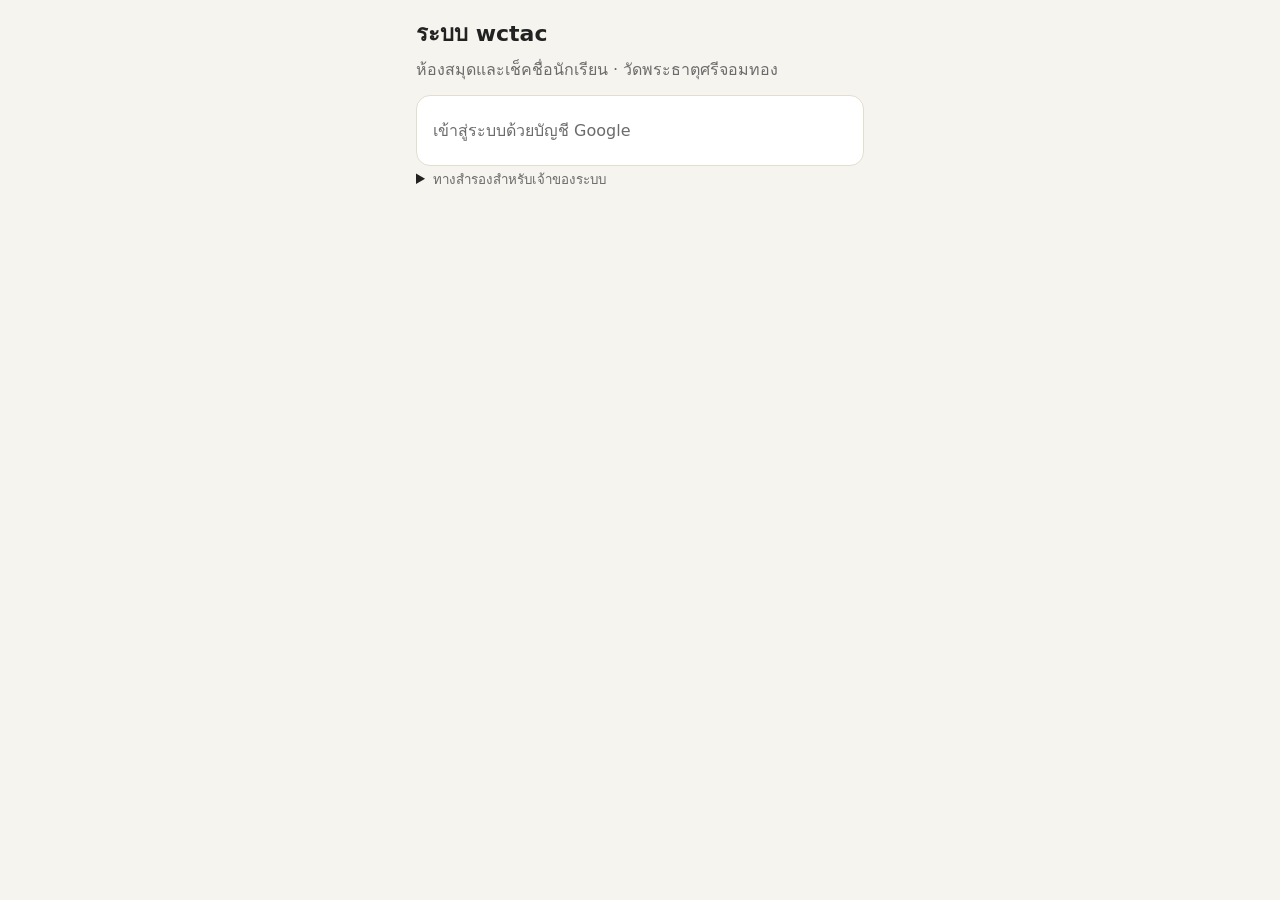
==== index.html @ a871ba75 "users page: manage staff (owner only) Co-Authored-By: Claude Sonnet 5.5 <noreply@anthropic.com>" ====
<!doctype html>
<html lang="th">
<head>
<meta charset="utf-8">
<meta name="viewport" content="width=device-width,initial-scale=1">
<title>wctac</title>
<link rel="stylesheet" href="app.css?v=l1c">
</head>
<body>
<main style="max-width:480px">
  <h1>ระบบ wctac</h1>
  <p>ห้องสมุดและเช็คชื่อนักเรียน · วัดพระธาตุศรีจอมทอง</p>
  <div id="lineWarn" class="card err" style="display:none">
    เปิดจากแอป LINE อยู่ การเข้าสู่ระบบด้วย Google อาจใช้ไม่ได้<br>
    กรุณากดเมนู ⋮ แล้วเลือก <b>เปิดด้วยเบราว์เซอร์</b> (Chrome / Safari)
  </div>
  <div id="box" class="card"></div>
  <details id="alt"><summary><small>ทางสำรองสำหรับเจ้าของระบบ</small></summary>
    <div class="card"><input id="code" type="password" placeholder="รหัสสำรอง"><div style="height:8px"></div><button id="bCode">เข้าด้วยรหัส</button></div>
  </details>
  <p style="margin-top:24px"><small id="ver"></small></p>
</main>
<script src="config.js"></script>
<script src="common.js?v=l1c"></script>
<script src="https://accounts.google.com/gsi/client" async defer></script>
<script>
(function(){
  var C=window.WCTAC, box=document.getElementById('box'), esc=W.esc;
  if(/Line\//i.test(navigator.userAgent)) document.getElementById('lineWarn').style.display='block';
  function showUser(u){
    var canReg=(u.role==='owner'||u.role==='librarian'||u.role==='teacher');
    box.innerHTML='<b class="ok">เข้าสู่ระบบแล้ว ✓</b><p>'+esc(u.name)+' · '+esc(u.email)+'<br>บทบาท: '+esc(W.ROLE[u.role]||u.role)+'</p>'+
      '<div class="menu">'+
      '<a href="people.html" class="'+(canReg?'':'off')+'"><b>ทะเบียนบุคคล</b><br><small>นักเรียน ครู ชั้นเรียน บัตร QR</small></a>'+
      '<a href="library.html" class="'+((u.role==='owner'||u.role==='librarian')?'':'off')+'"><b>จัดการหนังสือ</b><br><small>ทะเบียนหนังสือ นำเข้า Excel ป้าย QR</small></a>'+
      (u.role==='owner'?'<a href="users.html"><b>จัดการผู้ใช้</b><br><small>เพิ่ม/ปิดสิทธิ์ผู้ดูแล ครู</small></a>':'')+
      '<a href="search.html"><b>ค้นหาหนังสือ</b><br><small>ดูว่ามีเล่มไหน ว่างหรือไม่</small></a>'+
      '<a class="off"><b>เช็คชื่อ</b><br><small>เร็ว ๆ นี้</small></a></div>'+
      '<p style="margin-top:14px"><button id="bOut">ออกจากระบบ</button></p>';
    document.getElementById('bOut').onclick=W.logout;
    document.getElementById('alt').style.display='none';
  }
  function handle(r){
    if(r.denied){box.innerHTML='<b class="err">บัญชีนี้ยังไม่ได้รับอนุญาต</b><p>'+esc(r.email)+'</p><p>กรุณาแจ้งเจ้าของระบบให้เพิ่มอีเมลนี้ในรายชื่อ</p><button id="bBack">กลับ</button>';document.getElementById('bBack').onclick=showLogin;return}
    W.setToken(r.token);showUser(r.user);
  }
  function showLogin(){
    box.innerHTML='<p>เข้าสู่ระบบด้วยบัญชี Google</p><div id="gbtn"></div><p id="msg" class="err"></p>';
    var n=0,t=setInterval(function(){
      if(window.google&&google.accounts&&google.accounts.id){clearInterval(t);
        google.accounts.id.initialize({client_id:C.CLIENT_ID,callback:function(resp){
          document.getElementById('msg').textContent='กำลังตรวจสอบ...';
          W.raw('login',[resp.credential]).then(handle,function(e){document.getElementById('msg').textContent=e.message});
        }});
        google.accounts.id.renderButton(document.getElementById('gbtn'),{theme:'outline',size:'large',text:'signin_with',locale:'th'});
      } else if(++n>100){clearInterval(t);document.getElementById('msg').textContent='โหลดระบบ Google ไม่สำเร็จ ตรวจสอบอินเทอร์เน็ตแล้วรีเฟรช'}
    },100);
  }
  document.getElementById('bCode').onclick=function(){
    W.raw('loginCode',[document.getElementById('code').value]).then(handle,function(e){alert(e.message)});
  };
  W.raw('getVersion').then(function(v){document.getElementById('ver').textContent='เวอร์ชันระบบ '+v},function(){});
  if(W.token()){box.textContent='กำลังตรวจสอบ...';W.raw('me',[W.token()]).then(showUser,function(){W.setToken(null);showLogin()})}
  else showLogin();
})();
</script>
</body>
</html>
---- app.css ----
:root{--bg:#f6f4ef;--card:#fff;--ink:#222;--mut:#6b6b6b;--acc:#8a5a00;--bd:#e3ddd0;--err:#b3261e;--ok:#2e7d32}
@media(prefers-color-scheme:dark){:root{--bg:#1c1b19;--card:#27251f;--ink:#eee;--mut:#a9a49a;--acc:#e0b04a;--bd:#3a372f;--err:#ff8a80;--ok:#81c784}}
*{box-sizing:border-box}body{margin:0;background:var(--bg);color:var(--ink);font:16px/1.6 system-ui,"Noto Sans Thai",sans-serif}
main{max-width:860px;margin:0 auto;padding:16px}
.card{background:var(--card);border:1px solid var(--bd);border-radius:14px;padding:16px;margin-top:12px}
h1{font-size:22px;margin:0}h2{font-size:18px;margin:0 0 8px}p{margin:6px 0;color:var(--mut)}
button,.btn{font:inherit;padding:8px 14px;border-radius:10px;border:1px solid var(--bd);background:var(--card);color:var(--ink);cursor:pointer;text-decoration:none;display:inline-block}
button.p{background:var(--acc);color:#fff;border-color:var(--acc)}button.d{color:var(--err)}button:disabled{opacity:.5}
input,select,textarea{font:inherit;padding:8px 10px;border-radius:10px;border:1px solid var(--bd);background:var(--bg);color:var(--ink);width:100%}
label{display:block;margin-top:10px;color:var(--mut);font-size:14px}
.bar{display:flex;gap:8px;flex-wrap:wrap;align-items:center}.sp{flex:1}
.err{color:var(--err)}.ok{color:var(--ok)}small{color:var(--mut)}
.chips{display:flex;gap:6px;flex-wrap:wrap;margin:10px 0}
.chip{padding:4px 12px;border-radius:99px;border:1px solid var(--bd);cursor:pointer;background:var(--card);font-size:14px}
.chip.on{background:var(--acc);color:#fff;border-color:var(--acc)}
.row{display:flex;gap:10px;align-items:center;padding:8px 4px;border-bottom:1px solid var(--bd)}.row:last-child{border:0}
.row .n{flex:1;min-width:0}.row .n b{display:block;overflow:hidden;text-overflow:ellipsis}
.tag{font-size:12px;padding:1px 8px;border-radius:99px;border:1px solid var(--bd);color:var(--mut);white-space:nowrap}
.menu{display:grid;grid-template-columns:repeat(auto-fit,minmax(200px,1fr));gap:12px;margin-top:12px}
.menu a{display:block;padding:18px;border:1px solid var(--bd);border-radius:14px;background:var(--card);color:var(--ink);text-decoration:none}
.menu a.off{opacity:.45;pointer-events:none}
dialog{border:1px solid var(--bd);border-radius:14px;background:var(--card);color:var(--ink);width:min(560px,94vw);max-height:90vh;padding:18px}
dialog::backdrop{background:rgba(0,0,0,.45)}
.g2{display:grid;grid-template-columns:1fr 1fr;gap:10px}
@media(max-width:520px){.g2{grid-template-columns:1fr}}
a{color:var(--acc)}a.btn{color:var(--ink)}a.btn.p{color:#fff}
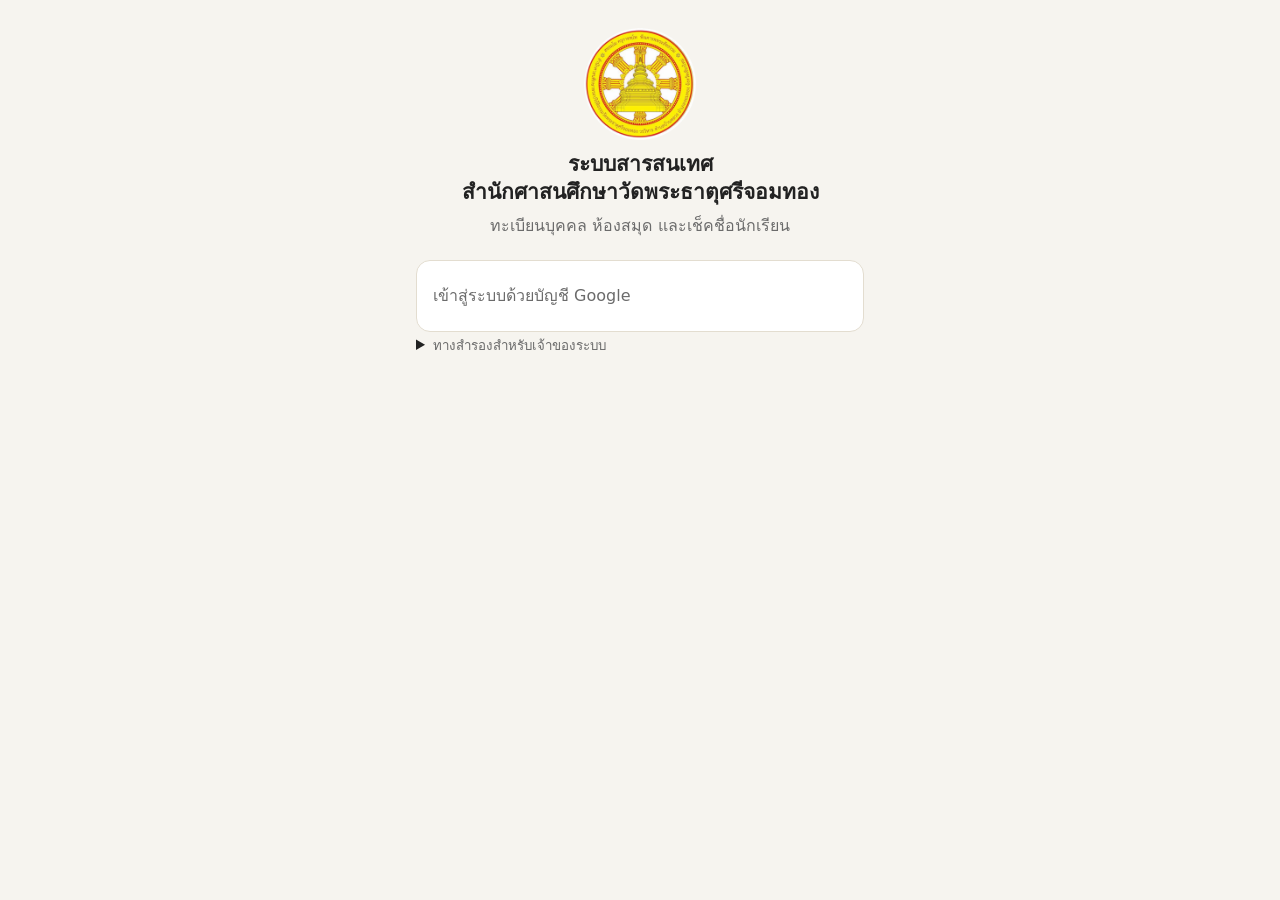
==== commit dd37859f: "rebrand: system name, logo, header band, icons, print headers Co-Authored-By: Claude Sonnet 5.5 <nor" ====
--- a/index.html
+++ b/index.html
@@ -3,13 +3,14 @@
 <head>
 <meta charset="utf-8">
 <meta name="viewport" content="width=device-width,initial-scale=1">
-<title>wctac</title>
-<link rel="stylesheet" href="app.css?v=l1c">
+<title>ระบบสารสนเทศสำนักศาสนศึกษาวัดพระธาตุศรีจอมทอง</title>
+<link rel="icon" type="image/png" href="img/favicon.png">
+<link rel="apple-touch-icon" href="img/apple-touch-icon.png">
+<link rel="stylesheet" href="app.css?v=b1">
 </head>
 <body>
 <main style="max-width:480px">
-  <h1>ระบบ wctac</h1>
-  <p>ห้องสมุดและเช็คชื่อนักเรียน · วัดพระธาตุศรีจอมทอง</p>
+  <div class="hero"><img src="img/logo.png" alt="ตราสำนักศาสนศึกษาวัดพระธาตุศรีจอมทอง" width="112" height="112"><h1>ระบบสารสนเทศ<br>สำนักศาสนศึกษาวัดพระธาตุศรีจอมทอง</h1><p>ทะเบียนบุคคล ห้องสมุด และเช็คชื่อนักเรียน</p></div>
   <div id="lineWarn" class="card err" style="display:none">
     เปิดจากแอป LINE อยู่ การเข้าสู่ระบบด้วย Google อาจใช้ไม่ได้<br>
     กรุณากดเมนู ⋮ แล้วเลือก <b>เปิดด้วยเบราว์เซอร์</b> (Chrome / Safari)
@@ -21,21 +22,22 @@
   <p style="margin-top:24px"><small id="ver"></small></p>
 </main>
 <script src="config.js"></script>
-<script src="common.js?v=l1c"></script>
+<script src="common.js?v=b1"></script>
 <script src="https://accounts.google.com/gsi/client" async defer></script>
 <script>
 (function(){
   var C=window.WCTAC, box=document.getElementById('box'), esc=W.esc;
   if(/Line\//i.test(navigator.userAgent)) document.getElementById('lineWarn').style.display='block';
   function showUser(u){
-    var canReg=(u.role==='owner'||u.role==='librarian'||u.role==='teacher');
+    var canReg=(u.role==='owner'||u.role==='librarian'||u.role==='teacher'||u.role==='assistant');
     box.innerHTML='<b class="ok">เข้าสู่ระบบแล้ว ✓</b><p>'+esc(u.name)+' · '+esc(u.email)+'<br>บทบาท: '+esc(W.ROLE[u.role]||u.role)+'</p>'+
       '<div class="menu">'+
       '<a href="people.html" class="'+(canReg?'':'off')+'"><b>ทะเบียนบุคคล</b><br><small>นักเรียน ครู ชั้นเรียน บัตร QR</small></a>'+
       '<a href="library.html" class="'+((u.role==='owner'||u.role==='librarian')?'':'off')+'"><b>จัดการหนังสือ</b><br><small>ทะเบียนหนังสือ นำเข้า Excel ป้าย QR</small></a>'+
       (u.role==='owner'?'<a href="users.html"><b>จัดการผู้ใช้</b><br><small>เพิ่ม/ปิดสิทธิ์ผู้ดูแล ครู</small></a>':'')+
       '<a href="search.html"><b>ค้นหาหนังสือ</b><br><small>ดูว่ามีเล่มไหน ว่างหรือไม่</small></a>'+
-      '<a class="off"><b>เช็คชื่อ</b><br><small>เร็ว ๆ นี้</small></a></div>'+
+      '<a href="attend.html" class="'+(canReg?'':'off')+'"><b>เช็คชื่อ</b><br><small>เช็คชื่อเข้าเรียนรายชั้น</small></a>'+
+      '<a href="attend-report.html" class="'+(canReg?'':'off')+'"><b>รายงานเช็คชื่อ</b><br><small>รายเดือน พิมพ์ / Excel</small></a></div>'+
       '<p style="margin-top:14px"><button id="bOut">ออกจากระบบ</button></p>';
     document.getElementById('bOut').onclick=W.logout;
     document.getElementById('alt').style.display='none';
--- a/app.css
+++ b/app.css
@@ -1,5 +1,5 @@
-:root{--bg:#f6f4ef;--card:#fff;--ink:#222;--mut:#6b6b6b;--acc:#8a5a00;--bd:#e3ddd0;--err:#b3261e;--ok:#2e7d32}
-@media(prefers-color-scheme:dark){:root{--bg:#1c1b19;--card:#27251f;--ink:#eee;--mut:#a9a49a;--acc:#e0b04a;--bd:#3a372f;--err:#ff8a80;--ok:#81c784}}
+:root{--bg:#f6f4ef;--card:#fff;--ink:#222;--mut:#6b6b6b;--acc:#8a5a00;--bd:#e3ddd0;--err:#b3261e;--ok:#2e7d32;--gold:#c99a00;--band:#fff6d6}
+@media(prefers-color-scheme:dark){:root{--bg:#1c1b19;--card:#27251f;--ink:#eee;--mut:#a9a49a;--acc:#e0b04a;--bd:#3a372f;--err:#ff8a80;--ok:#81c784;--gold:#e8b800;--band:#33290f}}
 *{box-sizing:border-box}body{margin:0;background:var(--bg);color:var(--ink);font:16px/1.6 system-ui,"Noto Sans Thai",sans-serif}
 main{max-width:860px;margin:0 auto;padding:16px}
 .card{background:var(--card);border:1px solid var(--bd);border-radius:14px;padding:16px;margin-top:12px}
@@ -24,3 +24,22 @@
 .g2{display:grid;grid-template-columns:1fr 1fr;gap:10px}
 @media(max-width:520px){.g2{grid-template-columns:1fr}}
 a{color:var(--acc)}a.btn{color:var(--ink)}a.btn.p{color:#fff}
+.seg{display:flex;gap:6px}.seg button{flex:1;padding:10px 0;font-size:15px;min-width:0}
+.seg button.on-P{background:#2e7d32;color:#fff;border-color:#2e7d32}.seg button.on-L{background:#ef8f00;color:#fff;border-color:#ef8f00}
+.seg button.on-E{background:#1565c0;color:#fff;border-color:#1565c0}.seg button.on-A{background:#c62828;color:#fff;border-color:#c62828}
+.stu{padding:10px 0;border-bottom:1px solid var(--bd)}.stu:last-child{border:0}.stu .nm{font-weight:600;margin-bottom:6px}
+.stu input.nt{margin-top:6px;padding:6px 10px}
+.sticky{position:sticky;bottom:0;background:var(--bg);padding:10px 0;border-top:1px solid var(--bd);margin-top:8px;z-index:5}
+.tabs{display:flex;gap:6px;margin-top:10px}.tabs button{flex:1}.tabs button.on{background:var(--acc);color:#fff;border-color:var(--acc)}
+.cnts{display:flex;gap:10px;flex-wrap:wrap;font-size:14px;margin:8px 0}
+.gridwrap{overflow:auto;max-height:70vh;border:1px solid var(--bd);border-radius:10px}
+table.g{border-collapse:collapse;font-size:14px;width:100%}table.g th,table.g td{border:1px solid var(--bd);padding:4px 6px;text-align:center;white-space:nowrap}
+table.g th:first-child,table.g td:first-child{text-align:left;position:sticky;left:0;background:var(--card)}
+table.g th{background:var(--bg);position:sticky;top:0}.c-A{color:#c62828;font-weight:700}.c-E{color:#1565c0;font-weight:700}.c-L{color:#ef8f00;font-weight:700}
+@media print{.noprint{display:none!important}.gridwrap{max-height:none;overflow:visible;border:0}table.g{font-size:10pt}@page{size:A4 landscape;margin:10mm}}
+
+.hero{text-align:center;padding:12px 0 4px}.hero img{display:block;margin:0 auto 10px;width:112px;height:112px}.hero h1{font-size:21px;line-height:1.35;text-wrap:balance}
+.band{display:flex;align-items:center;gap:10px;padding:8px 16px;padding-top:calc(8px + env(safe-area-inset-top,0px));background:var(--band);border-bottom:3px solid var(--gold)}
+.band img{width:38px;height:38px;flex:none}.band .t1{font-weight:700;line-height:1.25}.band .t2{font-size:12px;color:var(--mut);line-height:1.3}
+.orgline{display:flex;gap:10px;align-items:center;border-bottom:2px solid #c99a00;padding-bottom:8px;margin-bottom:10px;color:#000}.orgline img{width:44px;height:44px}.orgline small{color:#444;display:block}
+
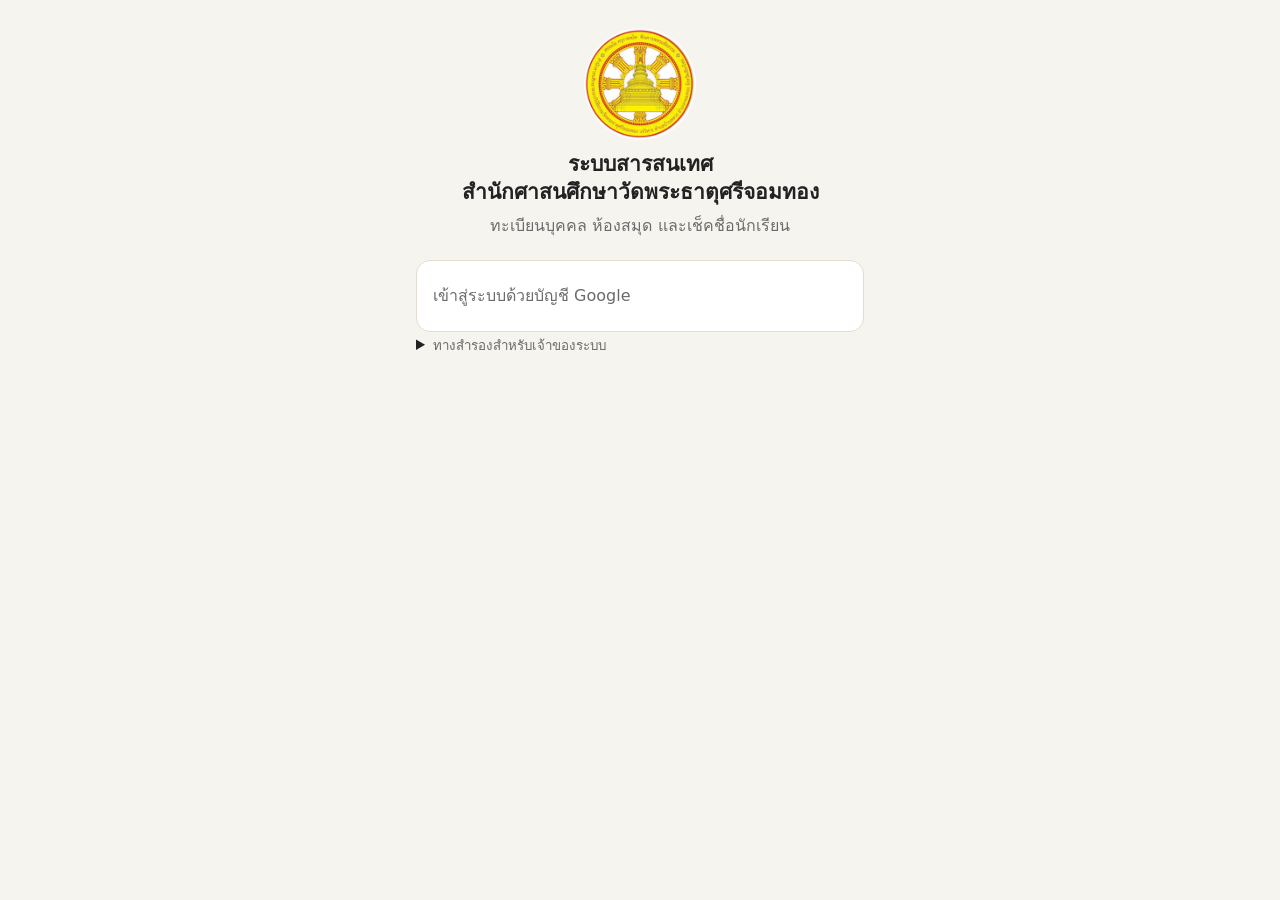
==== commit c3a0b093: "A2: notify page (not pushed until backend deployed) Co-Authored-By: Claude Sonnet 5.5 <noreply@anthr" ====
--- a/index.html
+++ b/index.html
@@ -6,7 +6,7 @@
 <title>ระบบสารสนเทศสำนักศาสนศึกษาวัดพระธาตุศรีจอมทอง</title>
 <link rel="icon" type="image/png" href="img/favicon.png">
 <link rel="apple-touch-icon" href="img/apple-touch-icon.png">
-<link rel="stylesheet" href="app.css?v=b1">
+<link rel="stylesheet" href="app.css?v=n1">
 </head>
 <body>
 <main style="max-width:480px">
@@ -22,7 +22,7 @@
   <p style="margin-top:24px"><small id="ver"></small></p>
 </main>
 <script src="config.js"></script>
-<script src="common.js?v=b1"></script>
+<script src="common.js?v=n1"></script>
 <script src="https://accounts.google.com/gsi/client" async defer></script>
 <script>
 (function(){
@@ -34,6 +34,7 @@
       '<div class="menu">'+
       '<a href="people.html" class="'+(canReg?'':'off')+'"><b>ทะเบียนบุคคล</b><br><small>นักเรียน ครู ชั้นเรียน บัตร QR</small></a>'+
       '<a href="library.html" class="'+((u.role==='owner'||u.role==='librarian')?'':'off')+'"><b>จัดการหนังสือ</b><br><small>ทะเบียนหนังสือ นำเข้า Excel ป้าย QR</small></a>'+
+      (u.role==='owner'?'<a href="notify.html"><b>สรุปเข้า LINE</b><br><small>สรุปเช็คชื่อรายสัปดาห์/เดือน</small></a>':'')+
       (u.role==='owner'?'<a href="users.html"><b>จัดการผู้ใช้</b><br><small>เพิ่ม/ปิดสิทธิ์ผู้ดูแล ครู</small></a>':'')+
       '<a href="search.html"><b>ค้นหาหนังสือ</b><br><small>ดูว่ามีเล่มไหน ว่างหรือไม่</small></a>'+
       '<a href="attend.html" class="'+(canReg?'':'off')+'"><b>เช็คชื่อ</b><br><small>เช็คชื่อเข้าเรียนรายชั้น</small></a>'+
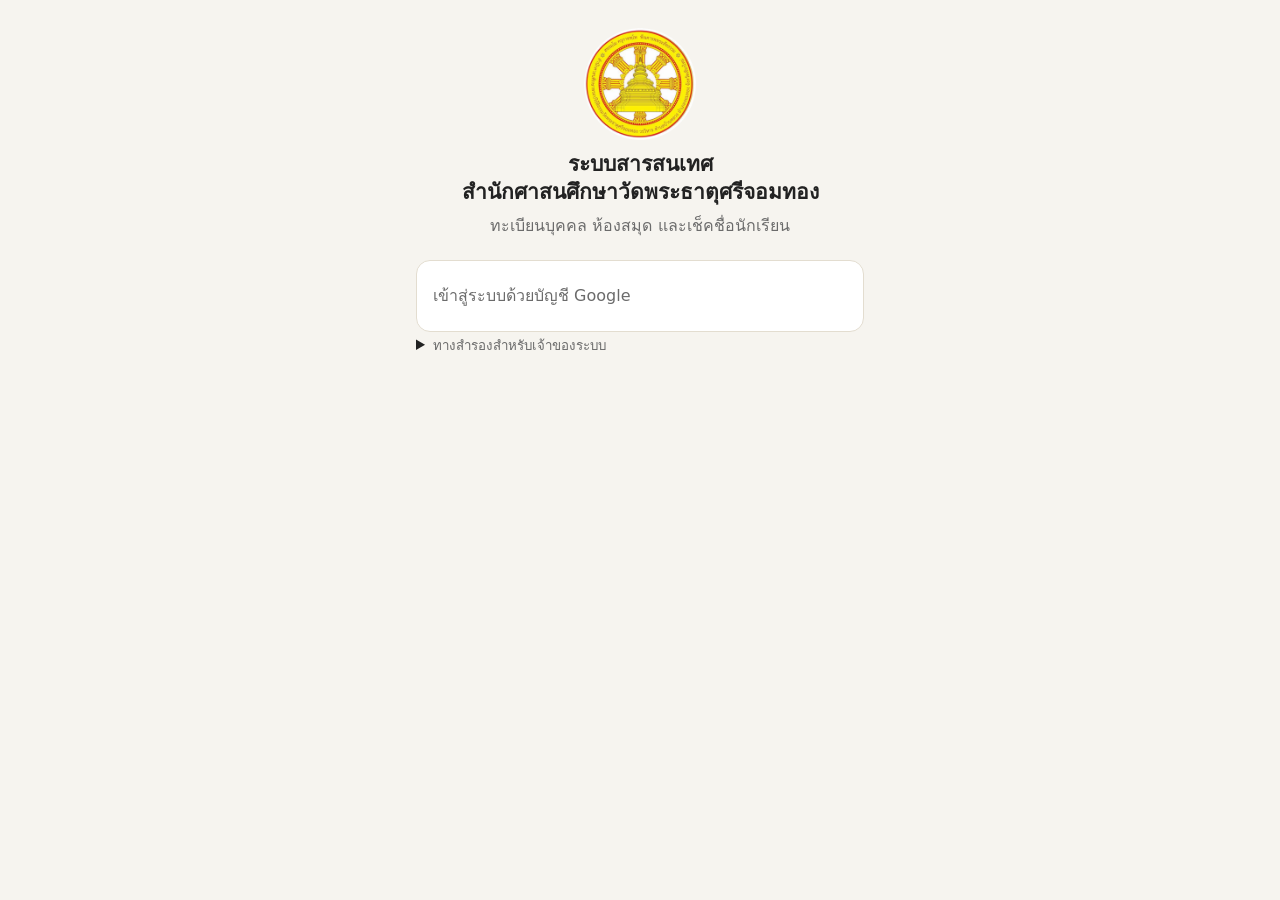
==== commit 925bdc85: "people page: filters, bulk edit, edit buttons, teacher classes, import update, template v2 Co-Author" ====
--- a/index.html
+++ b/index.html
@@ -6,7 +6,7 @@
 <title>ระบบสารสนเทศสำนักศาสนศึกษาวัดพระธาตุศรีจอมทอง</title>
 <link rel="icon" type="image/png" href="img/favicon.png">
 <link rel="apple-touch-icon" href="img/apple-touch-icon.png">
-<link rel="stylesheet" href="app.css?v=n1">
+<link rel="stylesheet" href="app.css?v=e1">
 </head>
 <body>
 <main style="max-width:480px">
@@ -22,7 +22,7 @@
   <p style="margin-top:24px"><small id="ver"></small></p>
 </main>
 <script src="config.js"></script>
-<script src="common.js?v=n1"></script>
+<script src="common.js?v=e1"></script>
 <script src="https://accounts.google.com/gsi/client" async defer></script>
 <script>
 (function(){
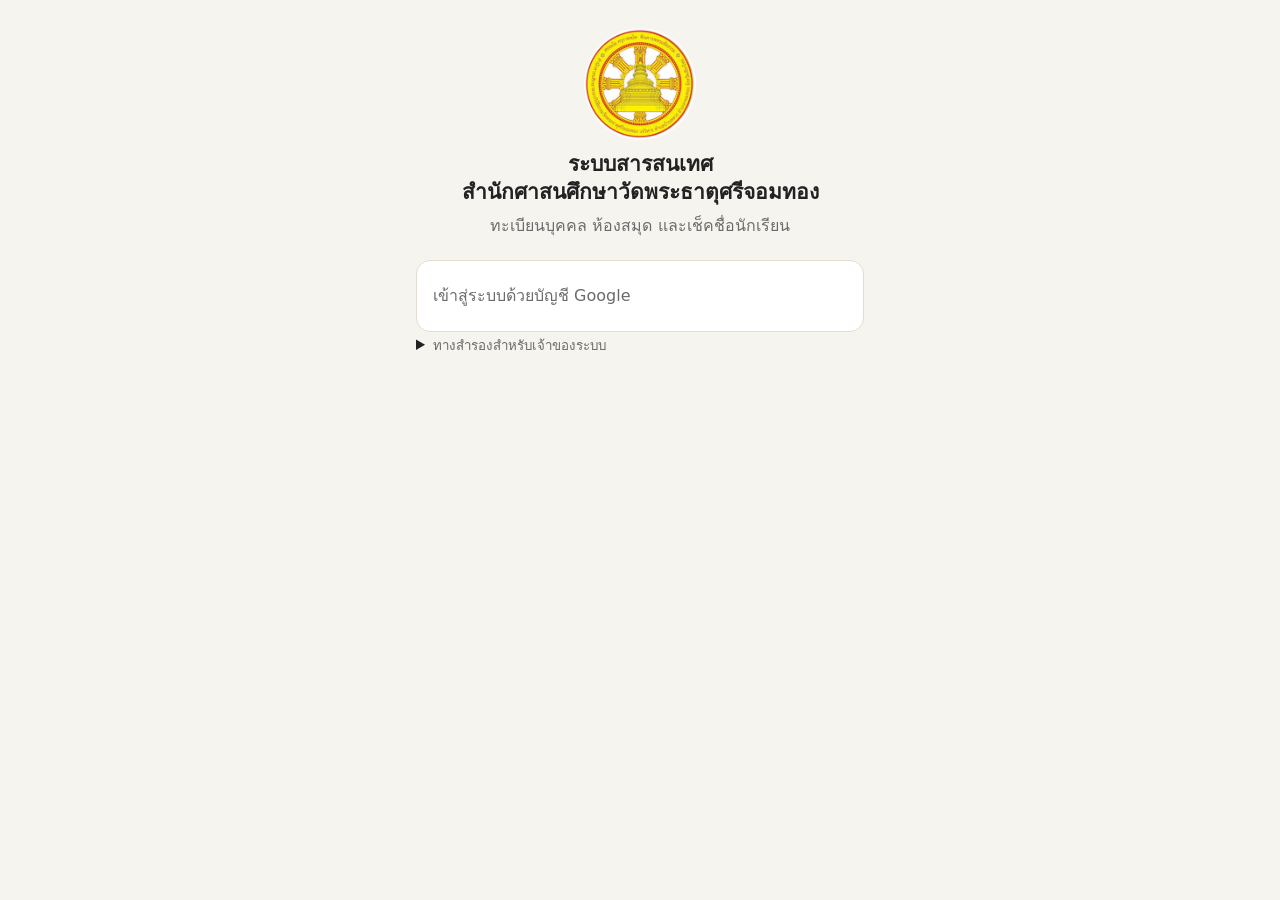
==== commit 2e159ad8: "people: role column in import, template with role dropdown Co-Authored-By: Claude Sonnet 5.5 <norepl" ====
--- a/index.html
+++ b/index.html
@@ -6,7 +6,7 @@
 <title>ระบบสารสนเทศสำนักศาสนศึกษาวัดพระธาตุศรีจอมทอง</title>
 <link rel="icon" type="image/png" href="img/favicon.png">
 <link rel="apple-touch-icon" href="img/apple-touch-icon.png">
-<link rel="stylesheet" href="app.css?v=e1">
+<link rel="stylesheet" href="app.css?v=e2">
 </head>
 <body>
 <main style="max-width:480px">
@@ -22,7 +22,7 @@
   <p style="margin-top:24px"><small id="ver"></small></p>
 </main>
 <script src="config.js"></script>
-<script src="common.js?v=e1"></script>
+<script src="common.js?v=e2"></script>
 <script src="https://accounts.google.com/gsi/client" async defer></script>
 <script>
 (function(){
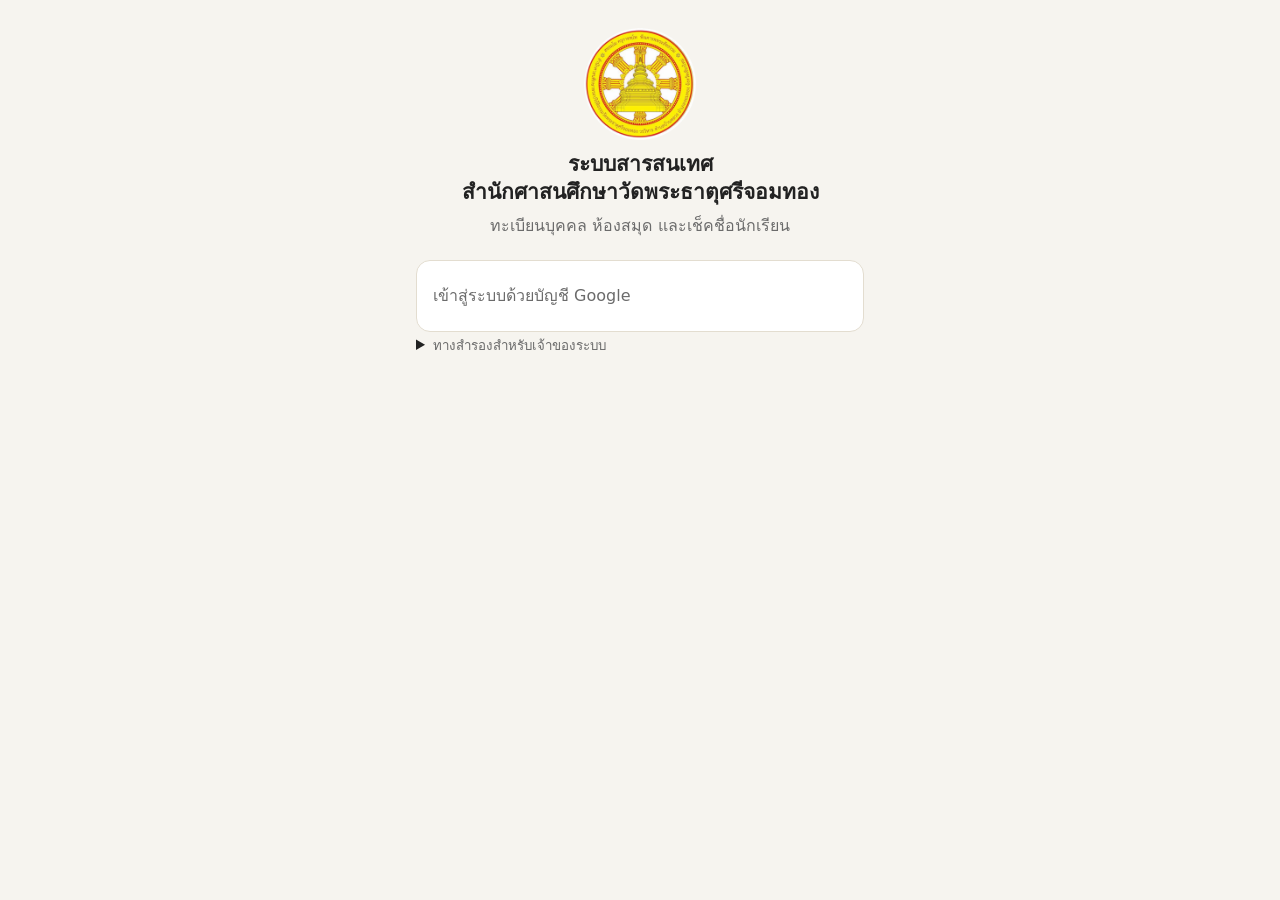
==== commit d5948be6: "link check-in pages: c.html, links.html, menus for link users Co-Authored-By: Claude Sonnet 5.5 <nor" ====
--- a/index.html
+++ b/index.html
@@ -6,7 +6,7 @@
 <title>ระบบสารสนเทศสำนักศาสนศึกษาวัดพระธาตุศรีจอมทอง</title>
 <link rel="icon" type="image/png" href="img/favicon.png">
 <link rel="apple-touch-icon" href="img/apple-touch-icon.png">
-<link rel="stylesheet" href="app.css?v=e2">
+<link rel="stylesheet" href="app.css?v=k2">
 </head>
 <body>
 <main style="max-width:480px">
@@ -22,24 +22,30 @@
   <p style="margin-top:24px"><small id="ver"></small></p>
 </main>
 <script src="config.js"></script>
-<script src="common.js?v=e2"></script>
+<script src="common.js?v=k2"></script>
 <script src="https://accounts.google.com/gsi/client" async defer></script>
 <script>
 (function(){
   var C=window.WCTAC, box=document.getElementById('box'), esc=W.esc;
   if(/Line\//i.test(navigator.userAgent)) document.getElementById('lineWarn').style.display='block';
   function showUser(u){
-    var canReg=(u.role==='owner'||u.role==='librarian'||u.role==='teacher'||u.role==='assistant');
-    box.innerHTML='<b class="ok">เข้าสู่ระบบแล้ว ✓</b><p>'+esc(u.name)+' · '+esc(u.email)+'<br>บทบาท: '+esc(W.ROLE[u.role]||u.role)+'</p>'+
-      '<div class="menu">'+
-      '<a href="people.html" class="'+(canReg?'':'off')+'"><b>ทะเบียนบุคคล</b><br><small>นักเรียน ครู ชั้นเรียน บัตร QR</small></a>'+
-      '<a href="library.html" class="'+((u.role==='owner'||u.role==='librarian')?'':'off')+'"><b>จัดการหนังสือ</b><br><small>ทะเบียนหนังสือ นำเข้า Excel ป้าย QR</small></a>'+
+    var canReg=(u.role==='owner'||u.role==='librarian'||u.role==='teacher'||u.role==='assistant'||u.role==='linkuser');
+    var menu;
+    if(u.role==='linkuser'){
+      menu='<a href="attend.html"><b>เช็คชื่อ</b><br><small>เช็คชื่อชั้นที่รับผิดชอบ</small></a>'+
+        '<a href="attend-report.html"><b>รายงานเช็คชื่อ</b><br><small>รายเดือน (อ่านอย่างเดียว)</small></a>';
+    }else{
+      menu='<a href="people.html" class="'+(canReg?'':'off')+'"><b>ทะเบียนบุคคล</b><br><small>นักเรียน ครู ชั้นเรียน บัตร QR</small></a>'+
+      '<a href="library.html" class="'+((u.role==='owner'||u.role==='librarian')?'':'off')+'"><b>จัดการหนังสือ</b><br><small>ทะเบียน นำเข้า Excel ป้าย QR</small></a>'+
+      '<a href="search.html"><b>ค้นหาหนังสือ</b><br><small>ดูว่ามีเล่มไหน ว่างหรือไม่</small></a>'+
       (u.role==='owner'?'<a href="notify.html"><b>สรุปเข้า LINE</b><br><small>สรุปเช็คชื่อรายสัปดาห์/เดือน</small></a>':'')+
+      (u.role==='owner'?'<a href="links.html"><b>ลิงก์เช็คชื่อ</b><br><small>ครูที่ไม่ใช้ Gmail (ลิงก์ + PIN)</small></a>':'')+
       (u.role==='owner'?'<a href="users.html"><b>จัดการผู้ใช้</b><br><small>เพิ่ม/ปิดสิทธิ์ผู้ดูแล ครู</small></a>':'')+
-      '<a href="search.html"><b>ค้นหาหนังสือ</b><br><small>ดูว่ามีเล่มไหน ว่างหรือไม่</small></a>'+
       '<a href="attend.html" class="'+(canReg?'':'off')+'"><b>เช็คชื่อ</b><br><small>เช็คชื่อเข้าเรียนรายชั้น</small></a>'+
-      '<a href="attend-report.html" class="'+(canReg?'':'off')+'"><b>รายงานเช็คชื่อ</b><br><small>รายเดือน พิมพ์ / Excel</small></a></div>'+
-      '<p style="margin-top:14px"><button id="bOut">ออกจากระบบ</button></p>';
+      '<a href="attend-report.html" class="'+(canReg?'':'off')+'"><b>รายงานเช็คชื่อ</b><br><small>รายเดือน พิมพ์ / Excel</small></a>';
+    }
+    box.innerHTML='<b class="ok">เข้าสู่ระบบแล้ว ✓</b><p>'+esc(u.name)+(u.role==='linkuser'?'':' · '+esc(u.email))+'<br>บทบาท: '+esc(W.ROLE[u.role]||u.role)+'</p>'+
+      '<div class="menu">'+menu+'</div><p style="margin-top:14px"><button id="bOut">ออกจากระบบ</button></p>';
     document.getElementById('bOut').onclick=W.logout;
     document.getElementById('alt').style.display='none';
   }
